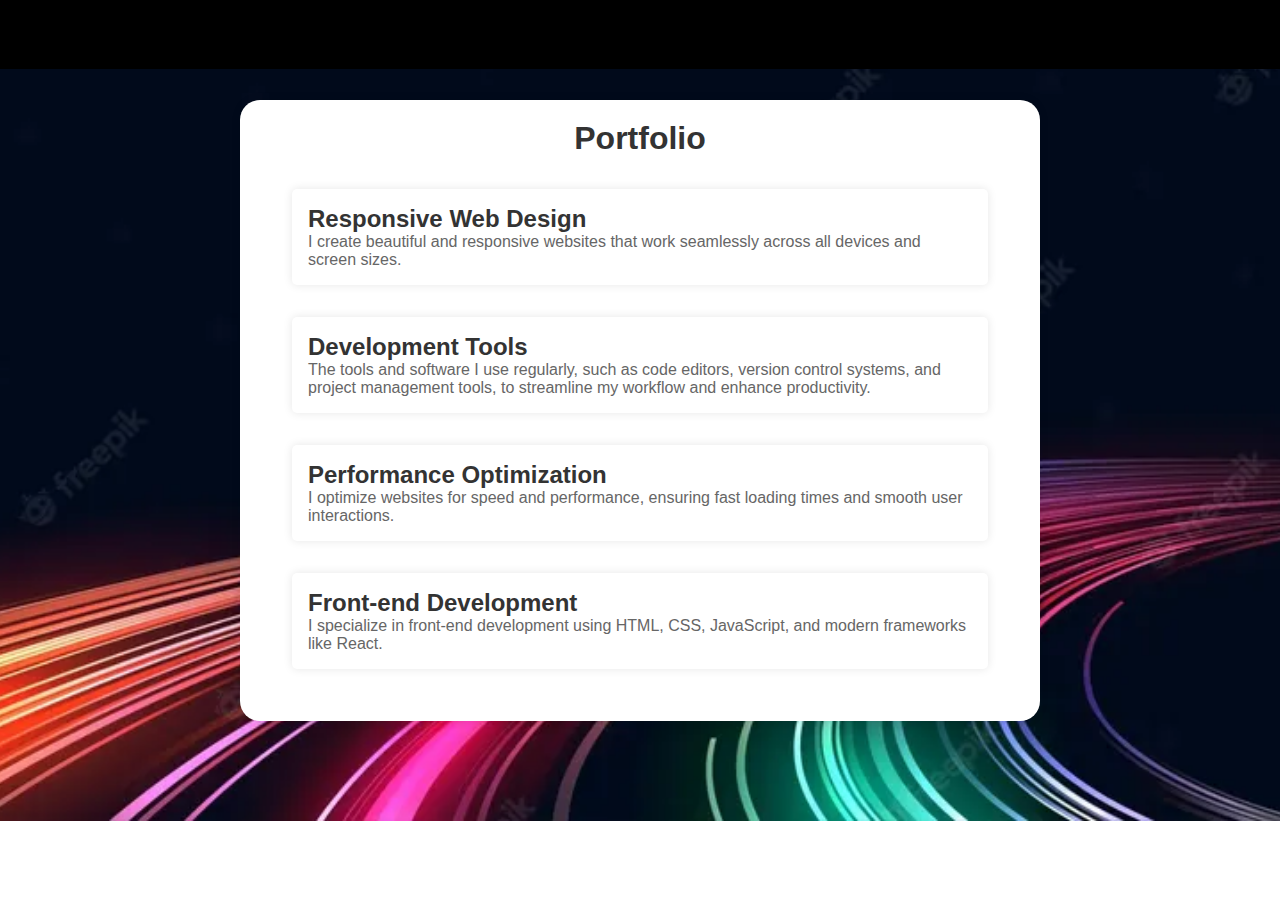
==== portfolio.html @ ab6ca313 "initial commit" ====
<!DOCTYPE html>
<html lang="en">

<head>
    <meta charset="UTF-8">
    <meta name="viewport" content="width=device-width, initial-scale=1.0">
    <title>Personal PortFolio Website</title>
    <link rel="stylesheet" href="portfolio.css">
</head>

<body>
    <header class="header">
        <a href="index.html" class="logo"> ShravaniReddy...</a>
        <nav class="navbar">
            <a href="index.html">Home</a>
            <a href="about.html">About</a>
            <a href="portfolio.html" class="active" target="_self">Portfolio</a>
            <a href="contact.html">Contact</a>
        </nav>
    </header>
    <div class="container">
        <h1>
            <center>Portfolio</center>
        </h1>
        <section id="portfolio">
            <h2>Responsive Web Design</h2>
            <p>I create beautiful and responsive websites that work seamlessly across all devices and screen sizes.</p>
        </section>
        <section>
            <h2>Development Tools</h2>
            <p>The tools and software I use regularly, such as code editors, version control
                systems, and project management tools, to streamline my workflow and enhance productivity.</p>
        </section>
        <section>
            <h2>Performance Optimization</h2>
            <p>I optimize websites for speed and performance, ensuring fast loading times and smooth user interactions.
            </p>
        </section>
        <section id="frontend-development">
            <h2>Front-end Development</h2>
            <p>I specialize in front-end development using HTML, CSS, JavaScript, and modern frameworks like React.</p>
        </section>
    </div>
</body>

</html>
---- portfolio.css ----
*{
    margin: 0;
    padding: 0;
    box-sizing: border-box;
    font-family: Arial, Helvetica, sans-serif;
}

body{
    color: #ebebeb;
    background-color: white;
}

.header{
    position: fixed;
    top: 0;
    left: 0;
    width: 100%;
    background-color: black;
    padding: 20px 10%;
    display: flex;
    justify-content: space-between;
    align-items: center;
}

.logo{
    font-size: 25px;
    color: #ebebeb;
    position: relative;
    text-decoration: none;
    font-weight: 600;
}

.logo::before{
    content: "";
    position: absolute;
    top: 0;
    left: 0;
    height: 100%;
    width: 100%;
    background: black;
    animation: showRight 1s ease forwards;
    animation-delay: .4s;
    z-index: 2;
}

.navbar::before{
    content: "";
    position: absolute;
    top: 0;
    left: 0;
    height: 100%;
    width: 100%;
    background: black;
    animation: showRight 1s ease forwards;
    animation-delay: 0.4s;
    z-index: 2;
}

.navbar a{
    font-size: 18px;
    color: #ebebeb;
    text-decoration: none;
    font-weight: 600;
    margin-left: 35px;
}

.navbar a:hover, .navbar a.active{
    color: #00abf0;
}

body{
    background: url("motion-fwrbbi930fhsairr.jpg")no-repeat;
    background-size: cover;
    background-position: center;
    display: flex;
    align-items: center;
    margin: 0;
    padding: 0;
    box-sizing: border-box;
    font-family: Arial, Helvetica, sans-serif;
}

header {
    background: #333;
    color: #fff;
    padding: 1rem 0;
    text-align: center;
}

section {
    margin: 2rem;
    padding: 1rem;
    background: #fff;
    border-radius: 5px;
    box-shadow: 0 0 10px rgba(0, 0, 0, 0.1);
}

.container{
    max-width: 800px;
    margin: 100px auto;
    background-color: #fff;
    padding: 20px;
    border-radius: 20px;
    box-shadow: 0 0 10px rgba(0, 0, 0, 0.1);
}

h1, h2 {
    color: #333;
}

p {
    color: #666;
}
@keyframes showRight{
    100%{
        width: 0%;
    }
}
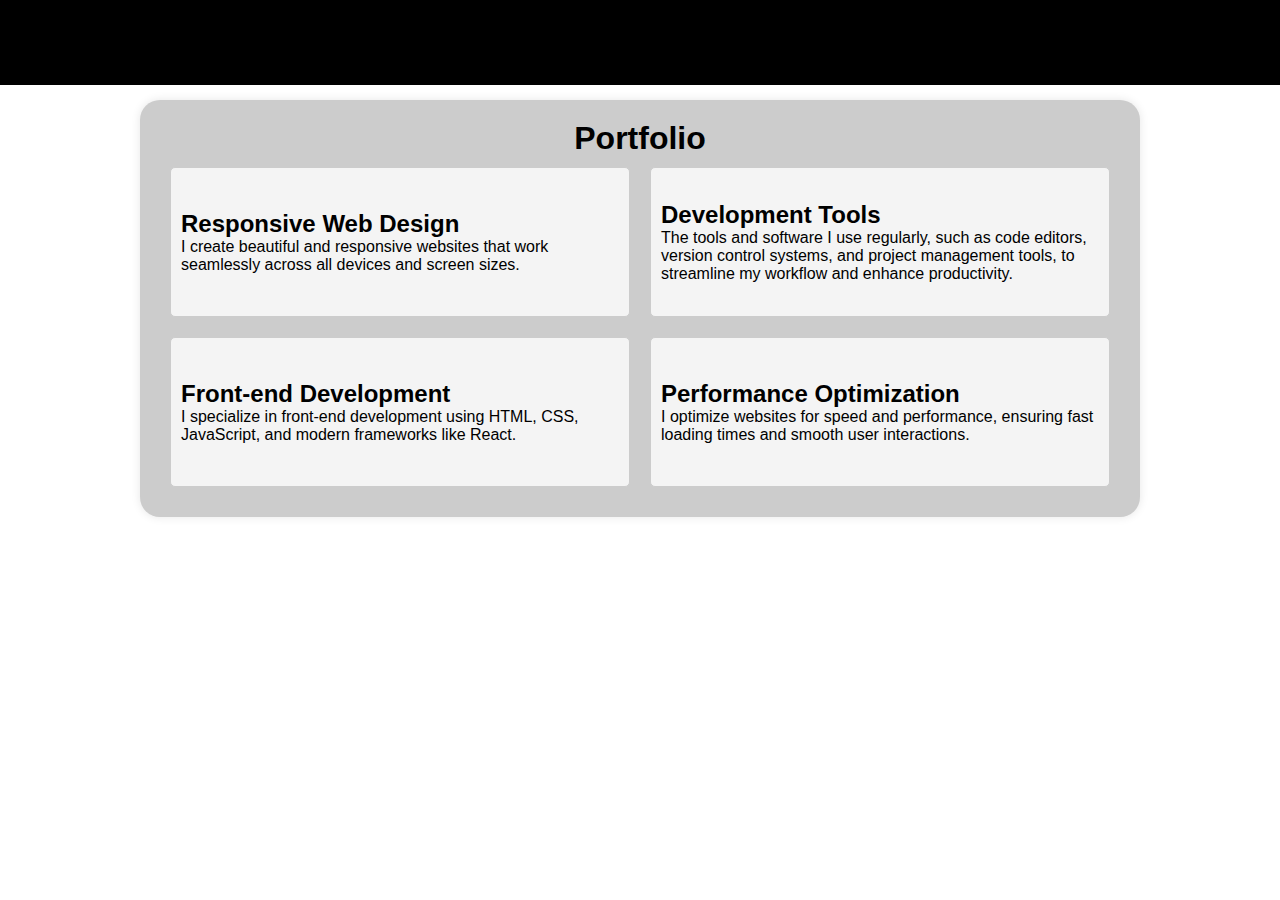
==== commit cc7ae14a: "initial commit" ====
--- a/portfolio.html
+++ b/portfolio.html
@@ -18,29 +18,30 @@
             <a href="contact.html">Contact</a>
         </nav>
     </header>
-    <div class="container">
-        <h1>
-            <center>Portfolio</center>
-        </h1>
-        <section id="portfolio">
-            <h2>Responsive Web Design</h2>
-            <p>I create beautiful and responsive websites that work seamlessly across all devices and screen sizes.</p>
-        </section>
-        <section>
-            <h2>Development Tools</h2>
-            <p>The tools and software I use regularly, such as code editors, version control
-                systems, and project management tools, to streamline my workflow and enhance productivity.</p>
-        </section>
-        <section>
-            <h2>Performance Optimization</h2>
-            <p>I optimize websites for speed and performance, ensuring fast loading times and smooth user interactions.
-            </p>
-        </section>
-        <section id="frontend-development">
-            <h2>Front-end Development</h2>
-            <p>I specialize in front-end development using HTML, CSS, JavaScript, and modern frameworks like React.</p>
-        </section>
+
+<div class="container">
+    <h1>Portfolio</h1>
+    <div class="blocks">
+        <div class="inline-block">
+            <h2>Responsive Web Design</h2> I create beautiful and responsive websites that work seamlessly across all
+            devices and screen sizes.
+        </div>
+        <div class="inline-block">
+            <h2>Development Tools</h2> The tools and software I use regularly, such as code editors, version control
+            systems, and project management tools, to streamline my workflow and enhance productivity.
+        </div>
     </div>
+    <div class="blocks-box">
+        <div class="inline-block">
+            <h2>Front-end Development</h2>I specialize in front-end development using HTML, CSS, JavaScript, and modern frameworks like React.
+        </div>
+        <div class="inline-block">
+            <h2>Performance Optimization</h2> I optimize websites for speed and performance, ensuring fast loading times and smooth user interactions.
+            
+
+        </div>
+    </div>
+</div>
 </body>
 
 </html>--- a/portfolio.css
+++ b/portfolio.css
@@ -5,71 +5,71 @@
     font-family: Arial, Helvetica, sans-serif;
 }
 
-body{
+ body{
     color: #ebebeb;
-    background-color: white;
-}
+ }
 
-.header{
+ .header{
     position: fixed;
     top: 0;
     left: 0;
     width: 100%;
-    background-color: black;
     padding: 20px 10%;
+    background-color: #000;
     display: flex;
     justify-content: space-between;
     align-items: center;
-}
+ }
 
-.logo{
-    font-size: 25px;
+ .logo{
+    font-size: 40px;
     color: #ebebeb;
     position: relative;
     text-decoration: none;
     font-weight: 600;
-}
+ }
 
-.logo::before{
-    content: "";
-    position: absolute;
-    top: 0;
-    left: 0;
-    height: 100%;
-    width: 100%;
-    background: black;
-    animation: showRight 1s ease forwards;
-    animation-delay: .4s;
-    z-index: 2;
-}
+ .logo::before{
+   content: "";
+   position: absolute;
+   top: 0;
+   left: 0;
+  width: 100%;
+   height: 100%;
+background: #000;
+animation: showRight 1s ease forwards;
+animation-delay: 0.4ms;
+z-index: 2;
+ }
 
-.navbar::before{
-    content: "";
-    position: absolute;
-    top: 0;
-    left: 0;
-    height: 100%;
-    width: 100%;
-    background: black;
-    animation: showRight 1s ease forwards;
-    animation-delay: 0.4s;
-    z-index: 2;
-}
-
-.navbar a{
-    font-size: 18px;
+ .navbar::before{
+   content: "";
+   position: absolute;
+   top: 0;
+   left: 0;
+  width: 100%;
+   height: 100%;
+background: #000;
+animation: showRight 1s ease forwards;
+animation-delay: 0.3ms;
+z-index: 2;
+ }
+   
+ .navbar a {
+    font-size: 25px;
     color: #ebebeb;
     text-decoration: none;
-    font-weight: 600;
-    margin-left: 35px;
-}
+   margin-left: 35px;
+    font-weight: 500;
+ }
 
-.navbar a:hover, .navbar a.active{
-    color: #00abf0;
-}
+ .navbar a:hover,.navbar a.active{
+   color: #00abf0;
+ } 
+
 
 body{
-    background: url("motion-fwrbbi930fhsairr.jpg")no-repeat;
+    background: url("image.folder/port.7.jpg")no-repeat;
     background-size: cover;
     background-position: center;
     display: flex;
@@ -80,39 +80,63 @@
     font-family: Arial, Helvetica, sans-serif;
 }
 
-header {
-    background: #333;
-    color: #fff;
-    padding: 1rem 0;
-    text-align: center;
-}
-
-section {
-    margin: 2rem;
-    padding: 1rem;
-    background: #fff;
-    border-radius: 5px;
-    box-shadow: 0 0 10px rgba(0, 0, 0, 0.1);
-}
-
 .container{
-    max-width: 800px;
+    max-width: 1000px;
     margin: 100px auto;
-    background-color: #fff;
+    background-color: #ccc;
     padding: 20px;
     border-radius: 20px;
     box-shadow: 0 0 10px rgba(0, 0, 0, 0.1);
+    align-items: center;
+}
+.container h1{
+    color: #000;
+    display: flex;
+    justify-content: center;
 }
 
-h1, h2 {
-    color: #333;
-}
+.inline-block {
+   display:flex;
+   border-radius: 5px;
+   margin: 10px 10px;
+   background-color: #f4f4f4;
+   border: 1px solid #ccc;
+   box-sizing: border-box; 
+   font-size: 16px;
+   flex-wrap: wrap;
+   height: 150px;
+   align-content: center;
+   flex-wrap: wrap;
+ display: inline-block;
+  }
+ 
+  .blocks{
+ display: inline-flex;
+ color: #000;
+ display: flex;
+ justify-content: center;
+  }
+    
+  .blocks-box{
+   display: inline-flex;
+   color: #000;
+   display: flex;
+   justify-content: center;
+  }
 
-p {
-    color: #666;
-}
-@keyframes showRight{
+
+  .inline-block {
+   float: left;
+   width:50%; 
+   padding: 10px; 
+  }
+
+
+
+ /* Animation Keyframes*/
+
+ @keyframes showRight{
     100%{
-        width: 0%;
+       width: 0%;
     }
-}+  }